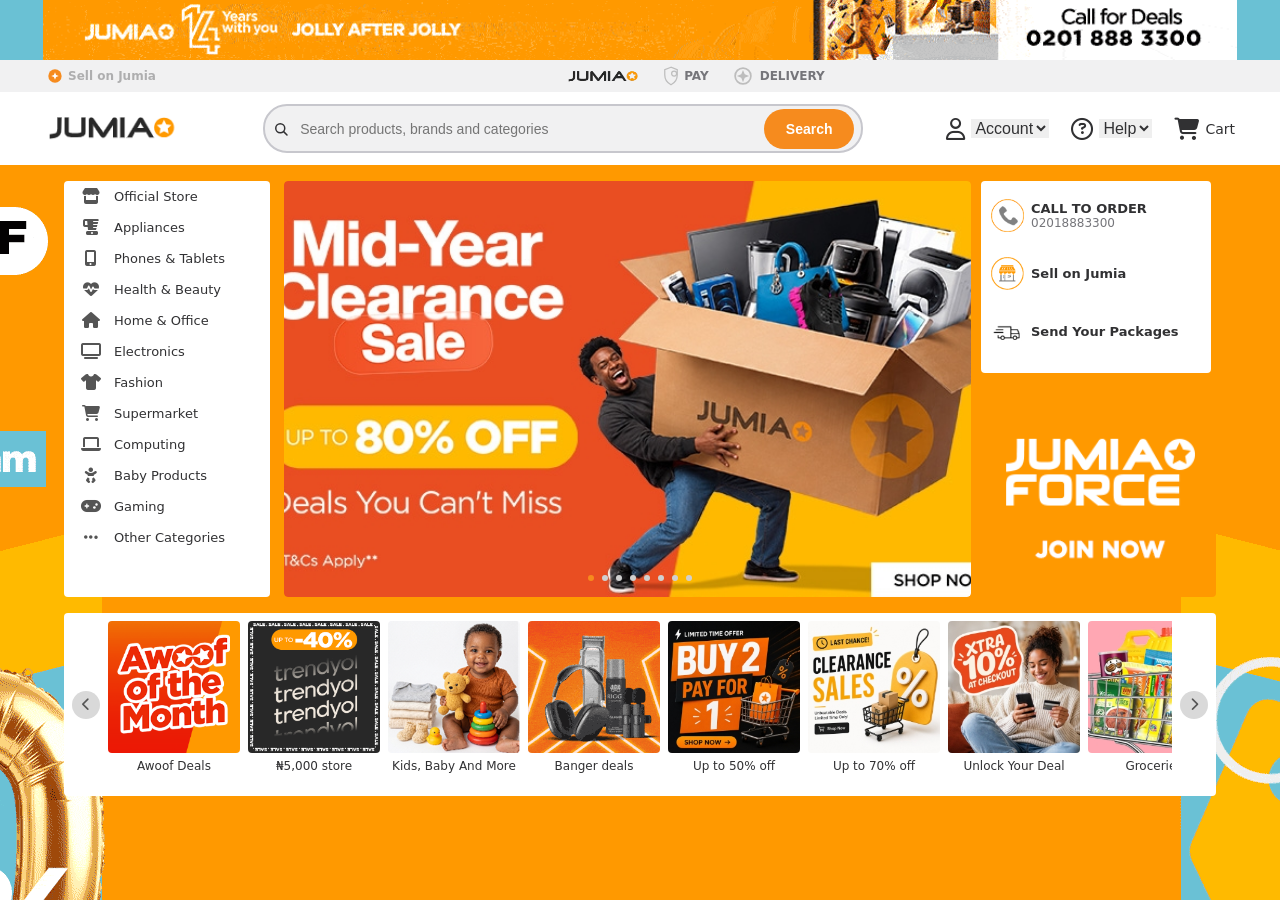
==== index.html @ 7849c626 "Rename Index.html to index.html" ====
<!DOCTYPE html>
<html lang="en">
<head>
    <meta charset="UTF-8">
    <meta name="viewport" content="width=device-width, initial-scale=1.0">
    <title>Jumia Nigeria | Online Shopping</title>
    <link rel="stylesheet"
    href="https://cdnjs.cloudflare.com/ajax/libs/font-awesome/6.5.2/css/all.min.css"> 
    <link rel="stylesheet" href="Style.css">
    <link rel="icon" type="images/x-icon" href="/images/jumia-favicon.ico">
</head>
<body>

        <!-- JUMIA HEADER GIF BANNER SECTION -->
        <div class="jumia-top-banner">
            <img src="./images/jumia-header.gif" alt="">

        </div>

        <!-- Small Navigation -->

    <div class="mini-nav">
        <div class="container">

            <div class="sell-on-jumia flex-center">
               <svg width="20" height="20" viewBox="0 0 24 24"      xmlns="http://www.w3.org/2000/svg">
                 <circle cx="12" cy="12" r="8" fill="#F68B1E"/>
                 <path d="M12 7.5L13.3 10.7L16.5 12L13.3 13.3L12 16.5L10.7 13.3L7.5 12L10.7 10.7L12 7.5Z"
                 fill="white"/>
                 </svg>
                 <span>Sell on Jumia</span>
            </div>

            <div class="mini-nav-links">

                <div class="nav-item flex-center">
                    <img src="/images/jumia-logo-transparent.png" alt="">
                </div>

                <a href="#" class="nav-item flex-center">
                    <svg width="20" height="20" viewBox="0 0 64 64" fill="none" xmlns="http://www.w3.org/2000/svg">
                        <path d="M32 4L12 12V28C12 42 20 54 32 60C44 54 52 42 52 28V12L32 4Z"
                        stroke="#BDBDBD" stroke-width="4" fill="none"/>
                        <circle cx="42" cy="24" r="8"
                        stroke="#BDBDBD" stroke-width="4" fill="none"/>
                        </svg>
                        <span>PAY</span>
                </a>

                <a href="#" class="nav-item flex-center">
                    <svg width="28" height="28" viewBox="0 0 64 64" fill="none" xmlns="http://www.w3.org/2000/svg">
                        <circle cx="32" cy="32" r="18"
                        stroke="#BDBDBD" stroke-width="4"/>
                        <path d="M32 18L36 28L46 32L36 36L32 46L28 36L18 32L28 28L32 18Z"
                        fill="#BDBDBD"/>
                        </svg>
                        <span>DELIVERY</span>
                </a>

            </div>

            <div>

            </div>

        </div>

     </div>

        <!-- Main Navigation -->
         <nav class="main-nav">
            <div class="container">
                <!-- logo -->
                 <div class="logo">
                    <img src="./images/jumia-logo.png" alt="">

                 </div>


                <!-- search area -->
                 <div class="search-area">
                    <div class="search-box">

                    <svg width="20" height="20" viewBox="0 0 24 24" fill="none" xmlns="http://www.w3.org/2000/svg">
                    <circle
                    cx="11"
                    cy="11"
                    r="6"
                    stroke="#313133"
                    stroke-width="2"/>
                    <line
                    x1="15.5"
                    y1="15.5"
                    x2="20"
                    y2="20"
                    stroke="#313133"
                    stroke-width="2"
                    stroke-linecap="round"/>
                    </svg>
                    <input type="text" placeholder="Search products, brands and categories">
                    </div>

                    <button>Search</button>
                </div>

                 <div class="nav-actions">
                  <!-- Account -->
                    <div class="nav-action">
                        <i class="fa-regular fa-user"></i>
                        <!-- <label for="Account">Account</label> -->
                        <select name="Account" class="account">
                            <option value="word">Account</option>
                        </select>
                    </div>

                 <!-- Help -->
                    <div class="nav-action">
                        <i class="fa-regular fa-circle-question"></i>
                        <select name="Help" class="help">
                            <option value="help">Help</option>
                        </select>
                    </div>

                  <!-- Cart -->

                    <div class="nav-action">
                        <i class="fa-solid fa-cart-shopping"></i>
                        <span>Cart</span>

                    </div>
                </div>
             </div>

         </nav>

        

         
     <!-- Hero section -->
      <section class="hero">
        <div class="container">

            <div class="hero-top">

                     <!-- LEFT -->
                    <aside class="categories">
                        <ul class="category-list">
                            <li>
                            <a href="#">
                                <i class="fa-solid fa-store"></i>
                                <span>Official Store</span>
                            </a>
                            </li>

                            <li>
                            <a href="#">
                                <i class="fa-solid fa-blender"></i>
                                <span>Appliances</span>
                            </a>
                            </li>

                            <li>
                            <a href="#">
                                <i class="fa-solid fa-mobile-screen-button"></i>
                                <span>Phones & Tablets</span>
                            </a>
                            </li>

                            <li>
                            <a href="#">
                                <i class="fa-solid fa-heart-pulse"></i>
                                <span>Health & Beauty</span>
                            </a>
                            </li>

                            <li>
                            <a href="">
                                <i class="fa-solid fa-house"></i>
                                <span>Home & Office</span>
                            </a>
                            </li>

                            <li>
                            <a href="#">
                                <i class="fa-solid fa-tv"></i>
                                <span>Electronics</span>
                            </a>
                            </li>

                            <li>
                            <a href="#">
                                <i class="fa-solid fa-shirt"></i>
                                <span>Fashion</span>
                            </a>
                            </li>

                            <li>
                            <a href="#">
                                <i class="fa-solid fa-cart-shopping"></i>
                                <span>Supermarket</span>
                            </a>
                            </li>


                            <li>
                            <a href="#">
                                <i class="fa-solid fa-laptop"></i>
                                <span>Computing</span>
                            </a>
                            </li>

                            <li>
                            <a href="#">
                                <i class="fa-solid fa-baby"></i>
                                <span>Baby Products</span>
                            </a>
                            </li>

                            <li>
                            <a href="#">
                                <i class="fa-solid fa-gamepad"></i>
                                <span>Gaming</span>
                            </a>
                            </li>

                            <li>
                            <a href="#">
                                <i class="fa-solid fa-ellipsis"></i>
                                <span>Other Categories</span>
                            </a>
                            
                            </li>
                        </ul>

                    </aside>


                <div class="hero-slider">
                  <div class="slides">
                    <img src="/images/jumia-banner-1.jpg" alt="">
                    <img src="images/jumia-banner-2.jpg" alt="">
                    <img src="/images/jumia-banner-3.jpeg" alt="">
                    <img src="/images/jumia-banner-3.jpeg" alt="">
                    <img src="/images/jumia-banner-4.png" alt="">
                    <img src="/images/jumia-banner-5.jpg" alt="">
                    <img src="/images/jumia-banner-6.png" alt="">
                    <img src="/images/jumia-banner-7.gif" alt="">
                    <img src="/images/jumia-banner-8.jpeg" alt="">
                  </div>

                  <div class="dots">
                    <span class="dot active"></span>
                    <span class="dot"></span>
                    <span class="dot"></span>
                    <span class="dot"></span>
                    <span class="dot"></span>
                    <span class="dot"></span>
                    <span class="dot"></span>
                    <span class="dot"></span>

                  </div>

                </div>

                <aside class="hero-right">
                    <!-- cards -->
                 <div class="container">

                    <div class="hero-card">
                    <img src="/images/phone-icon.png" alt="">

                    <div>
                        <h4>CALL TO ORDER</h4>
                        <P>02018883300</P>
                    </div>
                    </div>

                    <div class="hero-card">
                    <img src="/images/icon-seller.png" alt="">

                    <div>
                        <h4>Sell on Jumia</h4>
                    </div>

                    </div>

                    <div class="hero-card">
                    <img src="/images/delivery.png" alt="">

                    <div>
                        <h4>Send Your Packages</h4>
                    </div>

                    </div>

                    </div>

                    <div class="jumia-force">
                    <img src="./images/jforce.gif" alt="">
                    </div>
                </aside>

            </div>

            <div class="hero-bottom">
                 <!-- LEFT ARROW -->
                 <button class="slider-arrow-left">
                    <i class="fa-solid fa-chevron-left"></i>
                 </button>

                 <!-- cards -->
                 <div class="slider-window">
                    <div class="slider-track">

                        <div class="bottom-card">
                            <img src="/images/awoof-deals.png" alt="">
                            <p>Awoof Deals</p>
                        </div>

                        <div class="bottom-card">
                            <img src="images/5,000-Store.gif" alt="">
                            <p>₦5,000 store</p>

                        </div>

                        <div class="bottom-card">
                            <img src="images/Kid_Baby_Jumia.png" alt="">
                            <p>Kids, Baby And More</p>

                        </div>

                        <div class="bottom-card">
                            <img src="images/BANGER-DEALS.gif" alt="">
                            <p>Banger deals</p>

                        </div>

                        <div class="bottom-card">
                            <img src="images/up-to-50-off.png" alt="">
                            <p>Up to 50% off</p>

                        </div>

                        <div class="bottom-card">
                            <img src="images/up-to-70-off.png" alt="">
                            <p>Up to 70% off</p>

                        </div>

                        <div class="bottom-card">
                            <img src="images/unlock-your-deal.jpg" alt="">
                            <p>Unlock Your Deal</p>

                        </div>

                        <div class="bottom-card">
                            <img src="images/groceries.jpg" alt="">
                            <p>Groceries</p>

                        </div>

                        <div class="bottom-card">
                            <img src="images/call-for-deals.gif" alt="">
                            <p>Call for deals</p>

                        </div>

                        <div class="bottom-card">
                            <img src="images/send-packages-securely.jpg" alt="">
                            <p>Send Packages Securely</p>

                        </div>

                        <div class="bottom-card">
                            <img src="images/video-games.png" alt="">
                            <p>Video Games</p>

                        </div>

                    </div>

                 </div>

                 <!-- RIGHT ARROW -->
                  <button class="slider-arrow-right">
                    <i class="fa-solid fa-chevron-right"></i>
                  </button>
            </div>

        </div>

      </section>

    
<script src="script.js"></script>
</body>
</html>
---- Style.css ----
*{
    margin: 0;
    padding: 0;
    box-sizing: border-box;
}


body{
    background-image: url(./images/jumia-background-image.gif);
    font-family: system-ui, -apple-system, BlinkMacSystemFont, 'Segoe UI', Roboto, Oxygen, Ubuntu, Cantarell, 'Open Sans', 'Helvetica Neue', sans-serif;
    background-color: #5AB0CD;
    background-position: top;
    background-repeat: no-repeat;
    display: block;
    
}

/* Reusable container */
.container{
    width: 95%;
    max-width: 1190px;
    margin: auto;
}

.jumia-top-banner img{
    width: 100%;
    padding: 0 3px;
    margin: auto;
    display: block;
    max-width: 1200px;
    top: 0;

}

.jumia-top-banner{
    background-color: #6ac1d4;
    height: 60px;
    display: block;
    overflow: hidden;    
}
    
 
    
    /* MIMI NAV */
.mini-nav{
    background-color: #f1f1f2;
    height: 32px;
}
.mini-nav .container{
    display: flex;
    align-items: center;
    justify-content: space-between;
    height: 32px;
    
}

.mini-nav-links{
    display: flex;
    align-items: center;
    gap: 20px;
}

.mini-nav span{
    font-weight: 700;
}
.mini-nav-links img{
    width: 75px;
    height: 23px;
}

.jumia-list h2{
    font-size: 14px;
    font-weight: 700;
}

.sell-on-jumia,
.nav-item{
    display:flex;
    align-items:center;
    gap:5px;
    text-decoration: none;
    color: #AEAEAF;
    font-size: 12px;
}

.nav-item{
    text-decoration:none;
    color:#75757A;
}
.flex-center{
    display:flex;
    align-items:center;
    gap:3px;
}


/* css main nav */
.main-nav{
    background-color: #fff;
    padding: 12px 0;
    height: 100%;
    position: sticky;
    top: 0;
}

.main-nav .container{
    display: flex;
    align-items: center;
    justify-content: space-between;
    /* height: 45px; */
}

.logo img{
    width: 135px;
    display: block;
    
}

.logo{
    flex-shrink: 0;
    
}
.search-area{
    display: flex;
    align-items: center;
    gap: 10px;
    min-width: 0;
    border: 2px solid #c7c7cd;
    border-radius: 24px;
    padding: 0 7px;
    background-color: #f1f1f2;
    width: 100%;
    max-width: 600px;
}

.search-box{
    display: flex;
    align-items: center;
    height: 45px;
    width: 100%;
    flex: 1;
}

.search-box svg{
    width:18px;
    height:18px;
    color:#75757A;
    margin-right:10px;  
    flex-shrink:0;
}

.search-box input{
    border: none;
    outline: none;
    font-size: 14px;
    background: transparent;
    width: 100%;
}

.search-area button{
    width: 90px;
    height: 40px;
    border: none;
    border-radius: 20px;
    background-color: #f68b1e;
    color: white;
    font-weight: 700;
    cursor: pointer;
    font-size: 14px;
    
}

.search-area button:hover{
    background:#e07d19;
}

.nav-action{
    display:flex;
    align-items:center;
    gap:6px;
    cursor:pointer;
    color:#313133;
    font-size:14px;
    font-weight:500;
    transition:.2s;
}

.account{
    border: none;
    font-size: 16px;
    color:#313133;
}

.account:hover{
    color:#f68b1e;
}

.help{
    border: none;
    font-size: 16px;
    color:#313133;
}

.help:hover{
    color:#f68b1e;
}

.nav-actions{
    display: flex;
    align-items: center;
    gap: 22px;
    flex-shrink: 0;
}

.nav-action:hover{
    color:#f68b1e;
}

.nav-action i{
    font-size: 22px;
}

/* hero section */

.hero{
    margin-top: 16px;
}

.hero-top{
    display: grid;
    grid-template-columns: 210px 1fr 235px;
    gap:10px;
    align-items: flex-start;
}

.hero .container{
    width: 90%;
    max-width:1200px;
    margin:auto;
}

.category-list{
    list-style: none;
    padding: 0;
    
}

.categories{
    background: #fff;
    border-radius: 4px;
    padding: 7px 16px;
    min-height:370px;
    /* height: 385px; */
    height: 100%;
    width: 206px;
}

.category-list li{
    margin-bottom: 1px;
}

.category-list a{
    display: flex;
    align-items: center;
    gap: 12px;
    text-decoration: none;
    color: #313133;
    font-size: 14px;
    transform: color .2s ease;
    font-size: 13px;
    font-weight: 400;
    margin-bottom: 15px;
}

.category-list a:hover{
    color: #F68B1E;
}

.category-list i{
    width: 22px;
    text-align: center;
    font-size: 16px;
    color: #555;
}

.category-list a:hover i{
    color: #F68B1E;
}

.hero-slider{
    /* position: relative; */
    overflow: hidden;
    border-radius: 4px;
    height: 100%;
    width: 100%;
    
}

.dots{
    position: absolute;
    top: 575px;
    bottom: 12px;
    left: 50%;
    transform: translateX(-50%);
    display: flex;
    gap: 8px;   
}

.dot{
    width: 6px;
    height: 6px;
    border-radius: 50%;
    background:#d0d0d0;
    cursor:pointer;
}

.dot.active{
    background:#f68b1e;
}

.slides{
    display: flex;
    transform: 5s ease;
    height: 100%;
    width: 100%;
}

.slides img{
    width: 100%;
    flex-shrink: 0;
    display: block;
    /* overflow: auto x; */
}

.hero-slider img{
    width: 100%;
    height: 100%;
    object-fit: cover;
    display: block;
    border-radius: 4px;
}

/* HERO RIGHT */
.hero-right{
    display: flex;
    flex-direction: column;
    justify-content: space-between;
    width: 230px;
    height: 100%;
    gap: 26px;

}

.hero-right .container{
    background: #ffff;
    border-radius: 4px;
    padding: 0 16px 0 10px;
    width: 100%;
    height: 100%;
}

.hero-card{
    display: flex;
    align-items: center;
    gap: 7px;
    cursor: pointer;
    transition: .2s;
    margin-bottom:  25px;
    margin-top: 18px;
}

.hero-card:hover{
    box-shadow: 0 4px 12px rgba(0,0,0,.12);
}

.hero-card img{
    width: 33px;
    height: 33px;
    padding: 0 px;
    
}

.hero-card h4{
    font-size: 13px;
    font-weight: 600;
    color: #313133;
}

.hero-card p{
    font-size: 12px;
    color: #75757A;
}

.jumia-force img{
    width: 100%;
    height: 100%;
    margin-left: 5px;
    border-radius: 4px;
    /* border: 1px solid black; */
}

.hero-bottom{
    margin-top: 16px;
    background: #fff;
    border-radius: 4px;
    padding: 8px;
    display: flex;
    align-items: center;
    gap: 8px;

}

.bottom-card{
    flex: 1;
    text-align: center;
    cursor: pointer;
    transition: transform .2s;
}

.bottom-card:hover{
    transform: scale(1.03);
}

.bottom-card img{
    width: 100%;
    border-radius: 4px;
    display: block;
}

.bottom-card p{
    margin-top: 6px;
    font-size: 12px;
    color: #313133;
    line-height: 1.2;
}

.slider-arrow-left, .slider-arrow-right{
    width: 28px;
    height: 28px;
    border: none;
    border-radius: 50%;
    background: #d9d9d9;
    color: #555;
    cursor: pointer;

    display: flex;
    justify-content: center;
    align-items: center;

    flex-shrink: 0;

    transition: .25s;
}


.slider-window{
    overflow: hidden;
    flex: 1;
}

.slider-track{
    display: flex;
    transition: .25s;
    gap: 8px;
}
.bottom-card{
    flex:0 0 132px;
    /* flex: 0 0 120px; */
    /* margin-right: 10px; */
}

img{
    max-width: 100%;
    height: auto;
}


/* TABLET SCREEN */

@media screen and (max-width: 1024px){
    .hero-top{
        grid-template-columns: 180px 1fr;
    }

    .hero-right{
        display: none;
    }

    .search-area{
        width: 100%;
    }

    .search-box{
        width: 100%;
    }

    .slides img{
        width: 100%;
    }

    .categories{
        width: 100%;
    }

    .mini-nav{
        width: 100%;
    }

}

/* MOBILE SCREEN */
@media screen and (max-width: 768px) {
    .main-nav .container{
        flex-wrap: wrap;
        gap: 15px;
    }
    .main-nav{
        height: 100%    ;
    }

    .logo{
        width: 100%;
        text-align: center;
    }

    .logo img{
        margin: auto;
    }

    .search-area{
        width: 100%;
        order: 3;
    }

    .search-box{
        width: 100%;
    }

    .search-box input{
        width: 100%;
    }

    .nav-actions{
        width: 100%;
        justify-content: center;
        gap: 20px;
    }

    .hero-top{
        grid-template-columns: 1fr;
    }

    aside{
        display: none;
    }

    .hero-right{
        display: none;
    }

    .jumia-top-banner{
        height: 20px;
    }
}
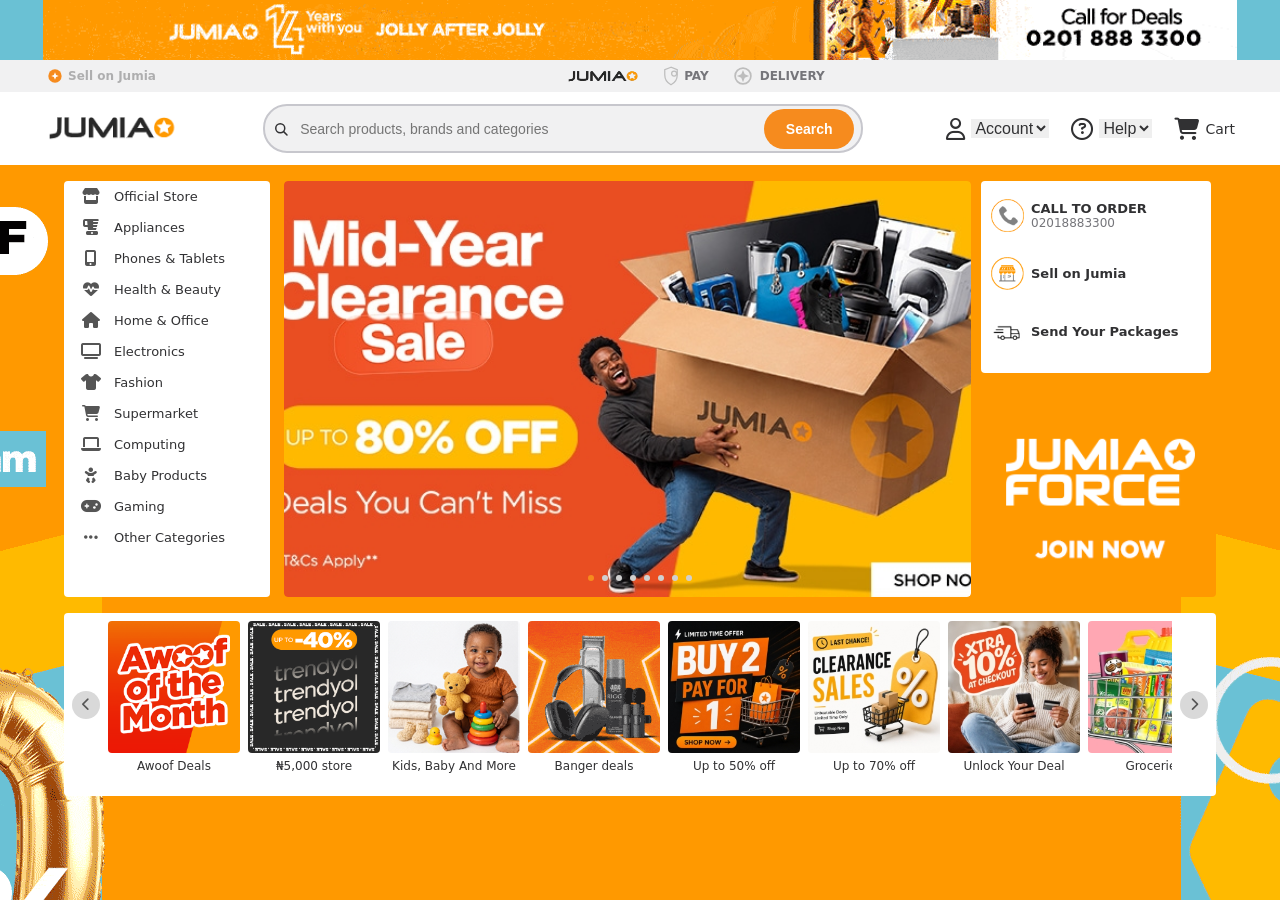
==== commit 540a6de6: "Update index.html" ====
--- a/index.html
+++ b/index.html
@@ -6,7 +6,7 @@
     <title>Jumia Nigeria | Online Shopping</title>
     <link rel="stylesheet"
     href="https://cdnjs.cloudflare.com/ajax/libs/font-awesome/6.5.2/css/all.min.css"> 
-    <link rel="stylesheet" href="Style.css">
+    <link rel="stylesheet" href="style.css">
     <link rel="icon" type="images/x-icon" href="/images/jumia-favicon.ico">
 </head>
 <body>
--- a/style.css
+++ b/style.css
@@ -0,0 +1,566 @@
+*{
+    margin: 0;
+    padding: 0;
+    box-sizing: border-box;
+}
+
+
+body{
+    background-image: url(./images/jumia-background-image.gif);
+    font-family: system-ui, -apple-system, BlinkMacSystemFont, 'Segoe UI', Roboto, Oxygen, Ubuntu, Cantarell, 'Open Sans', 'Helvetica Neue', sans-serif;
+    background-color: #5AB0CD;
+    background-position: top;
+    background-repeat: no-repeat;
+    display: block;
+    
+}
+
+/* Reusable container */
+.container{
+    width: 95%;
+    max-width: 1190px;
+    margin: auto;
+}
+
+.jumia-top-banner img{
+    width: 100%;
+    padding: 0 3px;
+    margin: auto;
+    display: block;
+    max-width: 1200px;
+    top: 0;
+
+}
+
+.jumia-top-banner{
+    background-color: #6ac1d4;
+    height: 60px;
+    display: block;
+    overflow: hidden;    
+}
+    
+ 
+    
+    /* MIMI NAV */
+.mini-nav{
+    background-color: #f1f1f2;
+    height: 32px;
+}
+.mini-nav .container{
+    display: flex;
+    align-items: center;
+    justify-content: space-between;
+    height: 32px;
+    
+}
+
+.mini-nav-links{
+    display: flex;
+    align-items: center;
+    gap: 20px;
+}
+
+.mini-nav span{
+    font-weight: 700;
+}
+.mini-nav-links img{
+    width: 75px;
+    height: 23px;
+}
+
+.jumia-list h2{
+    font-size: 14px;
+    font-weight: 700;
+}
+
+.sell-on-jumia,
+.nav-item{
+    display:flex;
+    align-items:center;
+    gap:5px;
+    text-decoration: none;
+    color: #AEAEAF;
+    font-size: 12px;
+}
+
+.nav-item{
+    text-decoration:none;
+    color:#75757A;
+}
+.flex-center{
+    display:flex;
+    align-items:center;
+    gap:3px;
+}
+
+
+/* css main nav */
+.main-nav{
+    background-color: #fff;
+    padding: 12px 0;
+    height: 100%;
+    position: sticky;
+    top: 0;
+}
+
+.main-nav .container{
+    display: flex;
+    align-items: center;
+    justify-content: space-between;
+    /* height: 45px; */
+}
+
+.logo img{
+    width: 135px;
+    display: block;
+    
+}
+
+.logo{
+    flex-shrink: 0;
+    
+}
+.search-area{
+    display: flex;
+    align-items: center;
+    gap: 10px;
+    min-width: 0;
+    border: 2px solid #c7c7cd;
+    border-radius: 24px;
+    padding: 0 7px;
+    background-color: #f1f1f2;
+    width: 100%;
+    max-width: 600px;
+}
+
+.search-box{
+    display: flex;
+    align-items: center;
+    height: 45px;
+    width: 100%;
+    flex: 1;
+}
+
+.search-box svg{
+    width:18px;
+    height:18px;
+    color:#75757A;
+    margin-right:10px;  
+    flex-shrink:0;
+}
+
+.search-box input{
+    border: none;
+    outline: none;
+    font-size: 14px;
+    background: transparent;
+    width: 100%;
+}
+
+.search-area button{
+    width: 90px;
+    height: 40px;
+    border: none;
+    border-radius: 20px;
+    background-color: #f68b1e;
+    color: white;
+    font-weight: 700;
+    cursor: pointer;
+    font-size: 14px;
+    
+}
+
+.search-area button:hover{
+    background:#e07d19;
+}
+
+.nav-action{
+    display:flex;
+    align-items:center;
+    gap:6px;
+    cursor:pointer;
+    color:#313133;
+    font-size:14px;
+    font-weight:500;
+    transition:.2s;
+}
+
+.account{
+    border: none;
+    font-size: 16px;
+    color:#313133;
+}
+
+.account:hover{
+    color:#f68b1e;
+}
+
+.help{
+    border: none;
+    font-size: 16px;
+    color:#313133;
+}
+
+.help:hover{
+    color:#f68b1e;
+}
+
+.nav-actions{
+    display: flex;
+    align-items: center;
+    gap: 22px;
+    flex-shrink: 0;
+}
+
+.nav-action:hover{
+    color:#f68b1e;
+}
+
+.nav-action i{
+    font-size: 22px;
+}
+
+/* hero section */
+
+.hero{
+    margin-top: 16px;
+}
+
+.hero-top{
+    display: grid;
+    grid-template-columns: 210px 1fr 235px;
+    gap:10px;
+    align-items: flex-start;
+}
+
+.hero .container{
+    width: 90%;
+    max-width:1200px;
+    margin:auto;
+}
+
+.category-list{
+    list-style: none;
+    padding: 0;
+    
+}
+
+.categories{
+    background: #fff;
+    border-radius: 4px;
+    padding: 7px 16px;
+    min-height:370px;
+    /* height: 385px; */
+    height: 100%;
+    width: 206px;
+}
+
+.category-list li{
+    margin-bottom: 1px;
+}
+
+.category-list a{
+    display: flex;
+    align-items: center;
+    gap: 12px;
+    text-decoration: none;
+    color: #313133;
+    font-size: 14px;
+    transform: color .2s ease;
+    font-size: 13px;
+    font-weight: 400;
+    margin-bottom: 15px;
+}
+
+.category-list a:hover{
+    color: #F68B1E;
+}
+
+.category-list i{
+    width: 22px;
+    text-align: center;
+    font-size: 16px;
+    color: #555;
+}
+
+.category-list a:hover i{
+    color: #F68B1E;
+}
+
+.hero-slider{
+    /* position: relative; */
+    overflow: hidden;
+    border-radius: 4px;
+    height: 100%;
+    width: 100%;
+    
+}
+
+.dots{
+    position: absolute;
+    top: 575px;
+    bottom: 12px;
+    left: 50%;
+    transform: translateX(-50%);
+    display: flex;
+    gap: 8px;   
+}
+
+.dot{
+    width: 6px;
+    height: 6px;
+    border-radius: 50%;
+    background:#d0d0d0;
+    cursor:pointer;
+}
+
+.dot.active{
+    background:#f68b1e;
+}
+
+.slides{
+    display: flex;
+    transform: 5s ease;
+    height: 100%;
+    width: 100%;
+}
+
+.slides img{
+    width: 100%;
+    flex-shrink: 0;
+    display: block;
+    /* overflow: auto x; */
+}
+
+.hero-slider img{
+    width: 100%;
+    height: 100%;
+    object-fit: cover;
+    display: block;
+    border-radius: 4px;
+}
+
+/* HERO RIGHT */
+.hero-right{
+    display: flex;
+    flex-direction: column;
+    justify-content: space-between;
+    width: 230px;
+    height: 100%;
+    gap: 26px;
+
+}
+
+.hero-right .container{
+    background: #ffff;
+    border-radius: 4px;
+    padding: 0 16px 0 10px;
+    width: 100%;
+    height: 100%;
+}
+
+.hero-card{
+    display: flex;
+    align-items: center;
+    gap: 7px;
+    cursor: pointer;
+    transition: .2s;
+    margin-bottom:  25px;
+    margin-top: 18px;
+}
+
+.hero-card:hover{
+    box-shadow: 0 4px 12px rgba(0,0,0,.12);
+}
+
+.hero-card img{
+    width: 33px;
+    height: 33px;
+    padding: 0 px;
+    
+}
+
+.hero-card h4{
+    font-size: 13px;
+    font-weight: 600;
+    color: #313133;
+}
+
+.hero-card p{
+    font-size: 12px;
+    color: #75757A;
+}
+
+.jumia-force img{
+    width: 100%;
+    height: 100%;
+    margin-left: 5px;
+    border-radius: 4px;
+    /* border: 1px solid black; */
+}
+
+.hero-bottom{
+    margin-top: 16px;
+    background: #fff;
+    border-radius: 4px;
+    padding: 8px;
+    display: flex;
+    align-items: center;
+    gap: 8px;
+
+}
+
+.bottom-card{
+    flex: 1;
+    text-align: center;
+    cursor: pointer;
+    transition: transform .2s;
+}
+
+.bottom-card:hover{
+    transform: scale(1.03);
+}
+
+.bottom-card img{
+    width: 100%;
+    border-radius: 4px;
+    display: block;
+}
+
+.bottom-card p{
+    margin-top: 6px;
+    font-size: 12px;
+    color: #313133;
+    line-height: 1.2;
+}
+
+.slider-arrow-left, .slider-arrow-right{
+    width: 28px;
+    height: 28px;
+    border: none;
+    border-radius: 50%;
+    background: #d9d9d9;
+    color: #555;
+    cursor: pointer;
+
+    display: flex;
+    justify-content: center;
+    align-items: center;
+
+    flex-shrink: 0;
+
+    transition: .25s;
+}
+
+
+.slider-window{
+    overflow: hidden;
+    flex: 1;
+}
+
+.slider-track{
+    display: flex;
+    transition: .25s;
+    gap: 8px;
+}
+.bottom-card{
+    flex:0 0 132px;
+    /* flex: 0 0 120px; */
+    /* margin-right: 10px; */
+}
+
+img{
+    max-width: 100%;
+    height: auto;
+}
+
+
+/* TABLET SCREEN */
+
+@media screen and (max-width: 1024px){
+    .hero-top{
+        grid-template-columns: 180px 1fr;
+    }
+
+    .hero-right{
+        display: none;
+    }
+
+    .search-area{
+        width: 100%;
+    }
+
+    .search-box{
+        width: 100%;
+    }
+
+    .slides img{
+        width: 100%;
+    }
+
+    .categories{
+        width: 100%;
+    }
+
+    .mini-nav{
+        width: 100%;
+    }
+
+}
+
+/* MOBILE SCREEN */
+@media screen and (max-width: 768px) {
+    .main-nav .container{
+        flex-wrap: wrap;
+        gap: 15px;
+    }
+    .main-nav{
+        height: 100%    ;
+    }
+
+    .logo{
+        width: 100%;
+        text-align: center;
+    }
+
+    .logo img{
+        margin: auto;
+    }
+
+    .search-area{
+        width: 100%;
+        order: 3;
+    }
+
+    .search-box{
+        width: 100%;
+    }
+
+    .search-box input{
+        width: 100%;
+    }
+
+    .nav-actions{
+        width: 100%;
+        justify-content: center;
+        gap: 20px;
+    }
+
+    .hero-top{
+        grid-template-columns: 1fr;
+    }
+
+    aside{
+        display: none;
+    }
+
+    .hero-right{
+        display: none;
+    }
+
+    .jumia-top-banner{
+        height: 20px;
+    }
+}
+    
+
